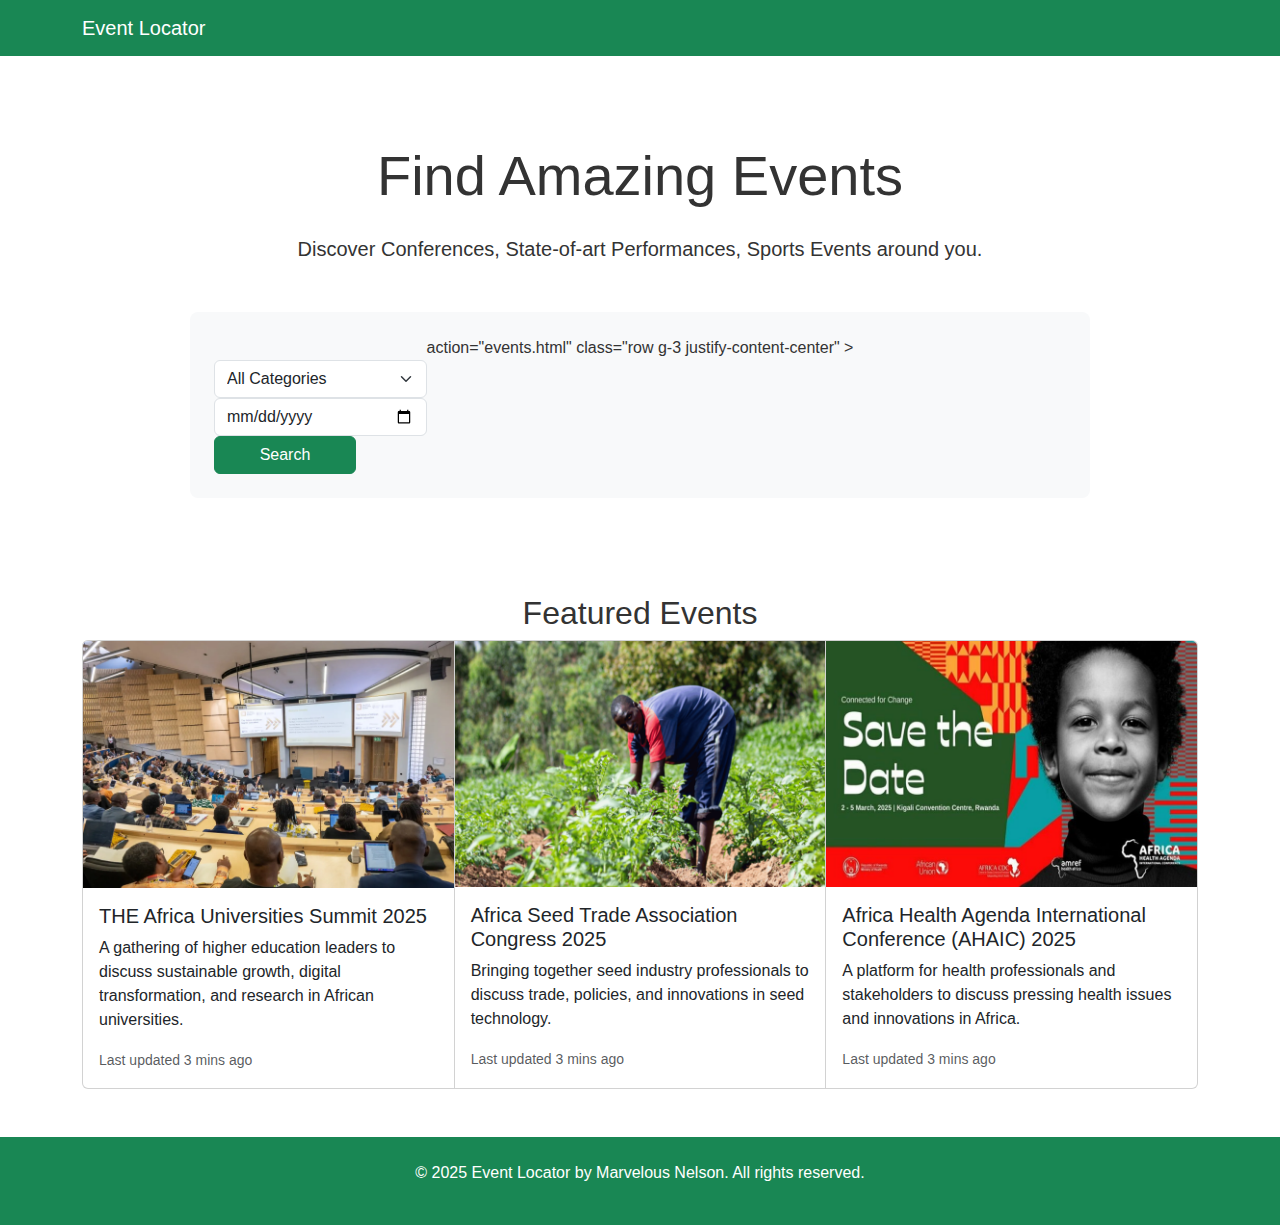
==== index.html @ b73085e0 "Images uploaded, bugs fixed, and the app is ready to go. Now it's time to test it out." ====
<!DOCTYPE html>
<html lang="en">
<head>
    <head>
        <meta charset="UTF-8" />
        <meta name="viewport" content="width=device-width, initial-scale=1.0" />
        <title>Event Locator - Find Events Near You</title>
        <!-- Bootstrap CSS -->
        <link href="https://cdn.jsdelivr.net/npm/bootstrap@5.3.0/dist/css/bootstrap.min.css" rel="stylesheet"/>
        <!-- CSS Styling-->
        <link rel="stylesheet" href="css/styles.css" />
    </head>
    <link rel="stylesheet" href="css/main.css">
</head>
<body>

    <!-- Sticky Navbar -->
    <nav class="navbar navbar-expand-lg navbar-dark bg-success">
        <div class="container">
            <a class="navbar-brand" href="index.html">Event Locator</a>
            <button
                class="navbar-toggler"
                type="button"
                data-bs-toggle="collapse"
                data-bs-target="#navbarNav"
            >
                <span class="navbar-toggler-icon"></span>
            </button>
        </div>
    </nav>

    <!-- Hero Section -->
    <header class="hero-section text-center py-5">
        <div class="container">
            <h1 class="display-4 mb-4">Find Amazing Events</h1>
            <p class="lead mb-5">
                Discover Conferences, State-of-art Performances, Sports Events around you. 
            </p>
    
            <!-- Search Form -->
            <div class="search-container mx-auto bg-light p-4 rounded-3">
                <form
                    id="searchForm"
                    onsubmit="applyFilters(event)">
                    action="events.html"
                    class="row g-3 justify-content-center"
                >
                <div class="col-md-3">
                    <select type="category" class="form-select" id="eventCategory">
                        <option value="">All Categories</option>
                        <option value="Music">Music</option>
                        <option value="Conferences">Conferences & Summits</option>
                        <option value="Gaming">Gaming Competitions</option>
                        <option value="Culture">Culture & Education</option>
                        <option value="Sports">Sports</option>
                        <option value="Business">Business & Tech</option>
                    </select>
                </div>
                <div class="col-md-3">
                    <input type="date" class="form-control" id="eventDate" />
                </div>
                <div class="col-md-2">
                    <button type="submit" onclick="applyFilters()" class="btn btn-success w-100">
                        Search
                    </button>
                </div>
                </form>
            </div>
        </div>
    </header>

    <div class="container mt-5">
        <h2 class="text-center">Featured Events</h2>
        <div class="card-group">
            <div class="card">
                <img src="images/Africa Ed Summit.webp" class="card-img-top" alt="...">
                <div class="card-body">
                    <h5 class="card-title">THE Africa Universities Summit 2025</h5>
                    <p class="card-text">A gathering of higher education leaders to discuss sustainable growth, digital transformation, and research in African universities.</p>
                    <p class="card-text"><small class="text-muted">Last updated 3 mins ago</small></p>
                </div>
            </div>
            <div class="card">
                <img src="images/A-Seed.png" class="card-img-top" alt="...">
                <div class="card-body">
                    <h5 class="card-title">Africa Seed Trade Association Congress 2025</h5>
                    <p class="card-text">Bringing together seed industry professionals to discuss trade, policies, and innovations in seed technology.</p>
                    <p class="card-text"><small class="text-muted">Last updated 3 mins ago</small></p>
                </div>
            </div>
            <div class="card">
                <img src="images/hero_HEALTHCON.png" class="card-img-top" alt="...">
                <div class="card-body">
                    <h5 class="card-title">Africa Health Agenda International Conference (AHAIC) 2025</h5>
                    <p class="card-text">A platform for health professionals and stakeholders to discuss pressing health issues and innovations in Africa.</p>
                    <p class="card-text"><small class="text-muted">Last updated 3 mins ago</small></p>
                </div>
            </div>
        </div>
    </div>


        <!-- Footer -->
    <footer class="bg-success text-white mt-5 py-4">
        <div class="container text-center">
            <p>&copy; 2025 Event Locator by Marvelous Nelson. All rights reserved.</p>
        </div>
    </footer>

    <script src="script.js"></script>
    <!-- Bootstrap 5 JS and Popper.js -->
    <script src="https://cdn.jsdelivr.net/npm/@popperjs/core@2.11.6/dist/umd/popper.min.js"></script>
    <script src="https://stackpath.bootstrapcdn.com/bootstrap/5.3.0-alpha1/js/bootstrap.min.js"></script>
</body>
</html>
---- css/main.css ----
/* Reset default styling */
html, body {
    font-family: "Montserat", poppins, Geneva, Verdana, sans-serif;
    color: #333;
    margin: 0;
    padding: 0;
    height: 100%;
    box-sizing: border-box;
}

.hero-section {
    margin: 3% auto;
    text-align: center;
    justify-content: space-between;
    justify-items: center;
}

.hero-section h1 {
    font-weight: 400;
    margin-bottom: 1.5rem;
}

.search-container {
    max-width: 900px;
    padding: 20px;
    background-color: rgba(255, 255, 255, 0.1);
    border-radius: 10px;
}

/* featured events */
.c-row {
    display: flex;
    flex-wrap: wrap;
    justify-content: center;
    margin: 0 auto;
    gap: 2rem;
    margin-top: 3rem;
}

.c-img {
    height: 100%;
}
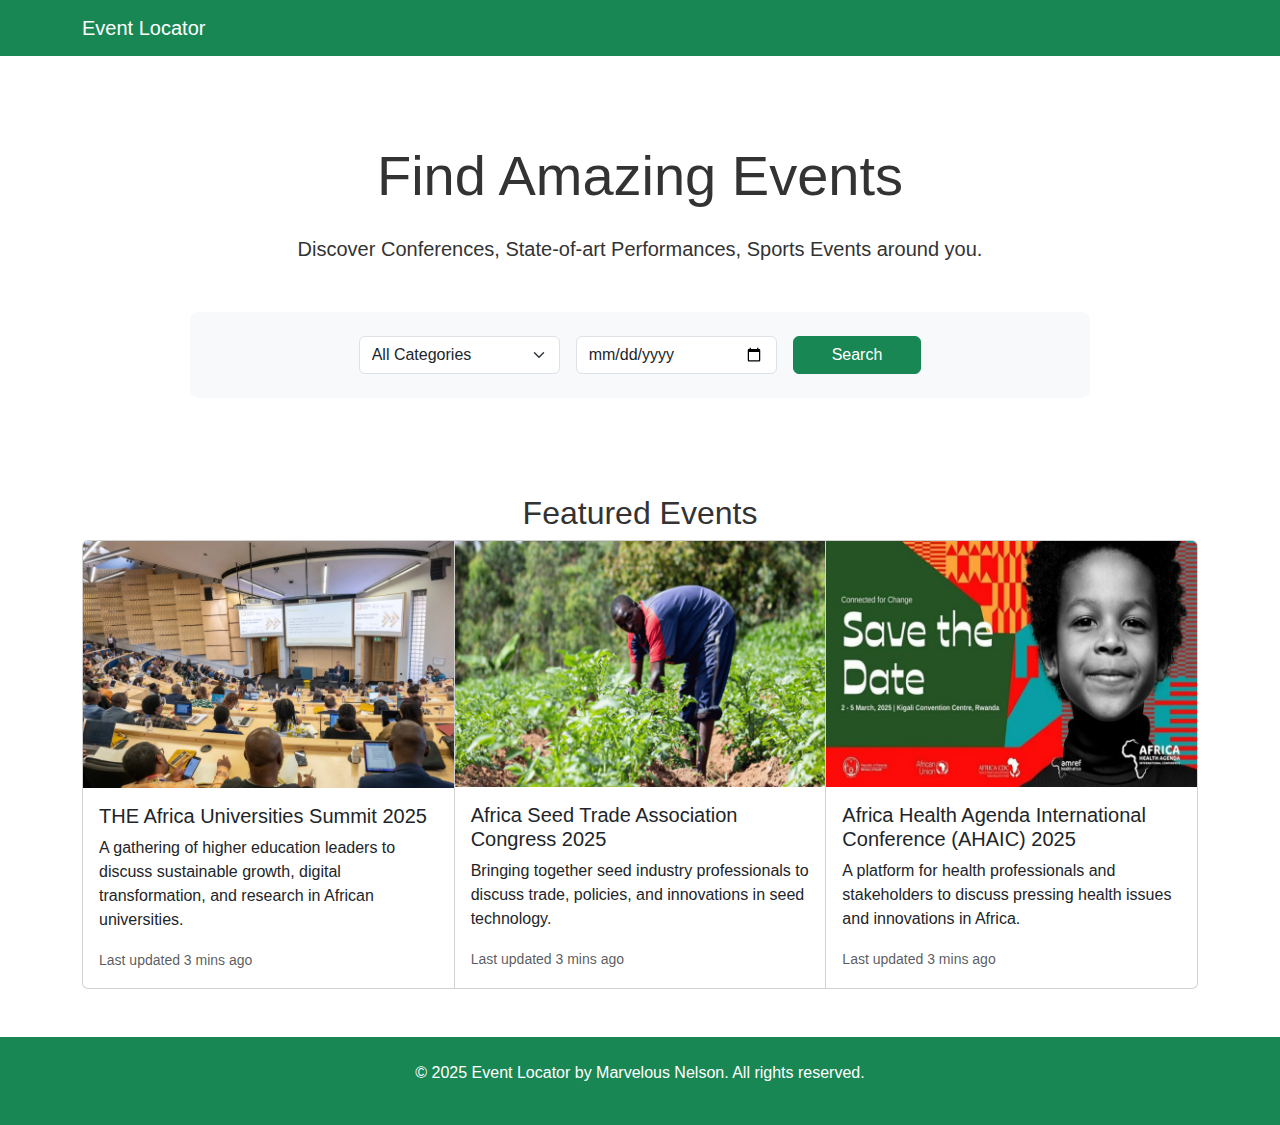
==== commit 302b82de: "Minor Bug detected" ====
--- a/index.html
+++ b/index.html
@@ -41,7 +41,7 @@
             <div class="search-container mx-auto bg-light p-4 rounded-3">
                 <form
                     id="searchForm"
-                    onsubmit="applyFilters(event)">
+                    onsubmit="applyFilters(event)"
                     action="events.html"
                     class="row g-3 justify-content-center"
                 >
